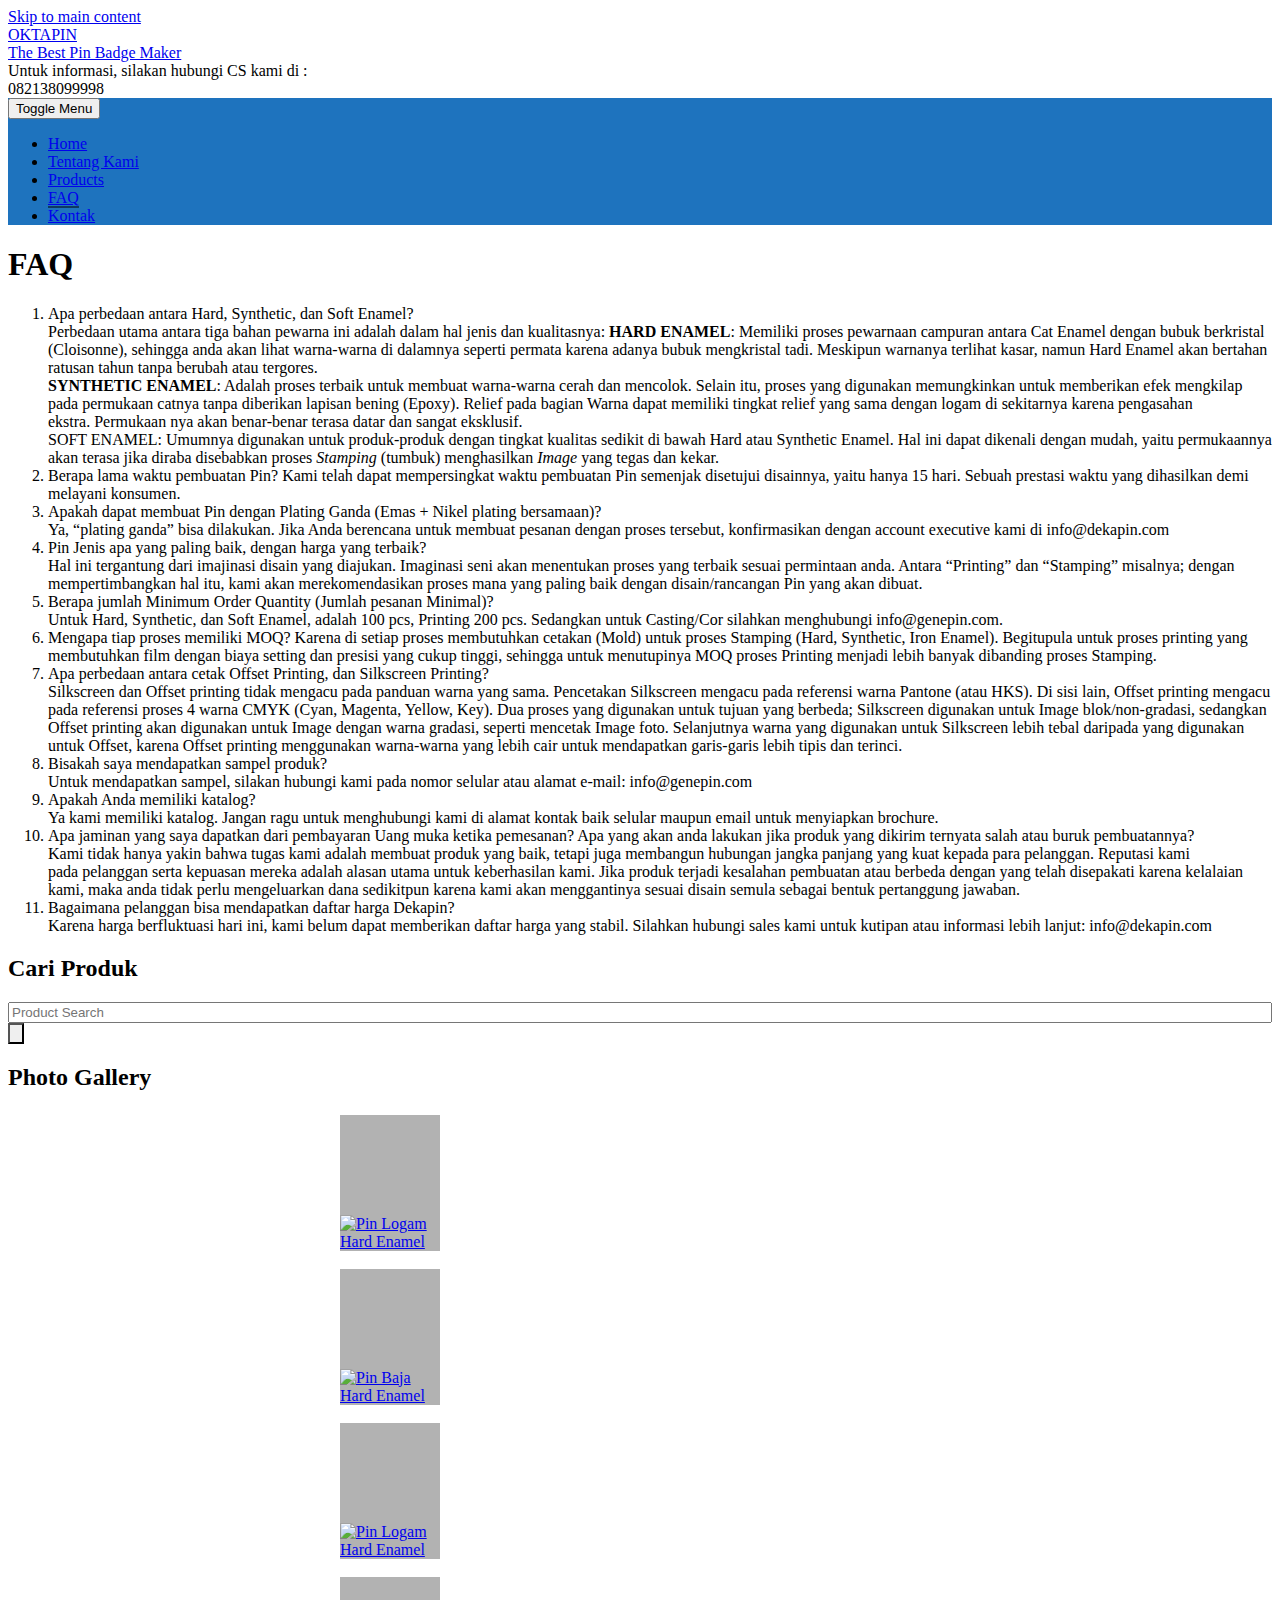
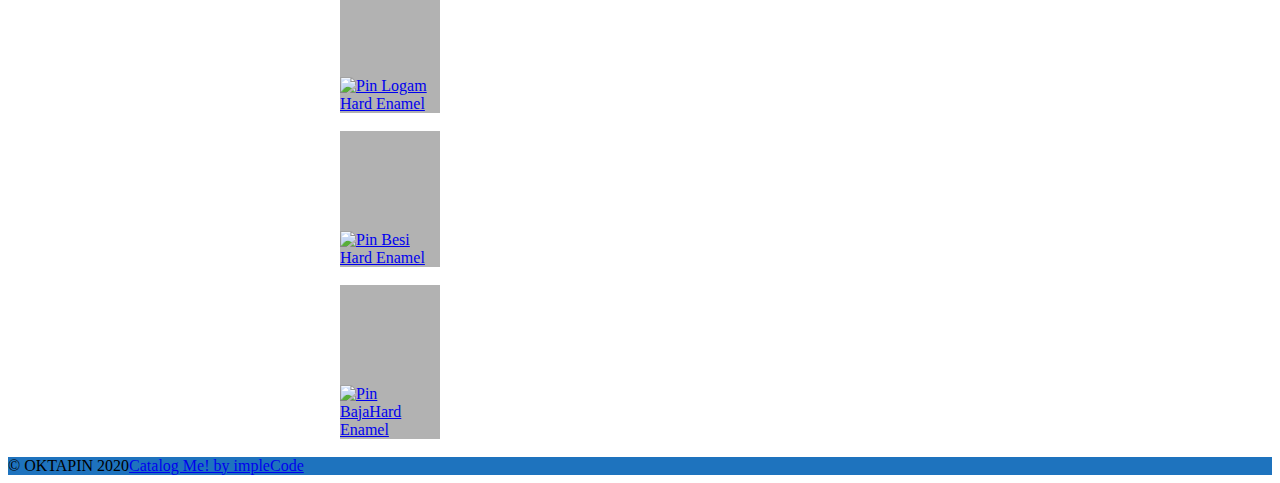
==== faq/index.html @ 4976470c "first commit" ====
<!DOCTYPE html>
<html lang="en-US">
		<head>
		<meta charset="UTF-8">
		<meta name="viewport" content="width=device-width, initial-scale=1">
		<link rel="profile" href="http://gmpg.org/xfn/11">
		<link rel="pingback" href="http:///xmlrpc.php">
		<title>FAQ &#8211; OKTAPIN</title>
<link rel='dns-prefetch' href='//use.fontawesome.com' />
<link rel='dns-prefetch' href='//fonts.googleapis.com' />
<link rel='dns-prefetch' href='//s.w.org' />
<link rel="alternate" type="application/rss+xml" title="OKTAPIN &raquo; Feed" href="http:///feed/" />
<link rel="alternate" type="application/rss+xml" title="OKTAPIN &raquo; Comments Feed" href="http:///comments/feed/" />
		<script type="text/javascript">
			window._wpemojiSettings = {"baseUrl":"https:\/\/s.w.org\/images\/core\/emoji\/12.0.0-1\/72x72\/","ext":".png","svgUrl":"https:\/\/s.w.org\/images\/core\/emoji\/12.0.0-1\/svg\/","svgExt":".svg","source":{"concatemoji":"http:\/\/\/wp-includes\/js\/wp-emoji-release.min.js?ver=5.4.2"}};
			/*! This file is auto-generated */
			!function(e,a,t){var r,n,o,i,p=a.createElement("canvas"),s=p.getContext&&p.getContext("2d");function c(e,t){var a=String.fromCharCode;s.clearRect(0,0,p.width,p.height),s.fillText(a.apply(this,e),0,0);var r=p.toDataURL();return s.clearRect(0,0,p.width,p.height),s.fillText(a.apply(this,t),0,0),r===p.toDataURL()}function l(e){if(!s||!s.fillText)return!1;switch(s.textBaseline="top",s.font="600 32px Arial",e){case"flag":return!c([127987,65039,8205,9895,65039],[127987,65039,8203,9895,65039])&&(!c([55356,56826,55356,56819],[55356,56826,8203,55356,56819])&&!c([55356,57332,56128,56423,56128,56418,56128,56421,56128,56430,56128,56423,56128,56447],[55356,57332,8203,56128,56423,8203,56128,56418,8203,56128,56421,8203,56128,56430,8203,56128,56423,8203,56128,56447]));case"emoji":return!c([55357,56424,55356,57342,8205,55358,56605,8205,55357,56424,55356,57340],[55357,56424,55356,57342,8203,55358,56605,8203,55357,56424,55356,57340])}return!1}function d(e){var t=a.createElement("script");t.src=e,t.defer=t.type="text/javascript",a.getElementsByTagName("head")[0].appendChild(t)}for(i=Array("flag","emoji"),t.supports={everything:!0,everythingExceptFlag:!0},o=0;o<i.length;o++)t.supports[i[o]]=l(i[o]),t.supports.everything=t.supports.everything&&t.supports[i[o]],"flag"!==i[o]&&(t.supports.everythingExceptFlag=t.supports.everythingExceptFlag&&t.supports[i[o]]);t.supports.everythingExceptFlag=t.supports.everythingExceptFlag&&!t.supports.flag,t.DOMReady=!1,t.readyCallback=function(){t.DOMReady=!0},t.supports.everything||(n=function(){t.readyCallback()},a.addEventListener?(a.addEventListener("DOMContentLoaded",n,!1),e.addEventListener("load",n,!1)):(e.attachEvent("onload",n),a.attachEvent("onreadystatechange",function(){"complete"===a.readyState&&t.readyCallback()})),(r=t.source||{}).concatemoji?d(r.concatemoji):r.wpemoji&&r.twemoji&&(d(r.twemoji),d(r.wpemoji)))}(window,document,window._wpemojiSettings);
		</script>
		<style type="text/css">
img.wp-smiley,
img.emoji {
	display: inline !important;
	border: none !important;
	box-shadow: none !important;
	height: 1em !important;
	width: 1em !important;
	margin: 0 .07em !important;
	vertical-align: -0.1em !important;
	background: none !important;
	padding: 0 !important;
}
</style>
	<link rel='stylesheet' id='wp-block-library-css'  href='http:///wp-includes/css/dist/block-library/style.min.css?ver=5.4.2' type='text/css' media='all' />
<link rel='stylesheet' id='buttonizer_frontend_style-css'  href='http:///wp-content/plugins/buttonizer-multifunctional-button/assets/frontend.css?v=c925cc62a352b3709310c4a98a586651&#038;ver=5.4.2' type='text/css' media='all' />
<link rel='stylesheet' id='buttonizer-icon-library-css'  href='https://use.fontawesome.com/releases/v5.8.2/css/all.css?ver=5.4.2' type='text/css' media='all' />
<link rel='stylesheet' id='bwg_fonts-css'  href='http:///wp-content/plugins/photo-gallery/css/bwg-fonts/fonts.css?ver=0.0.1' type='text/css' media='all' />
<link rel='stylesheet' id='sumoselect-css'  href='http:///wp-content/plugins/photo-gallery/css/sumoselect.min.css?ver=3.0.3' type='text/css' media='all' />
<link rel='stylesheet' id='mCustomScrollbar-css'  href='http:///wp-content/plugins/photo-gallery/css/jquery.mCustomScrollbar.min.css?ver=1.5.59' type='text/css' media='all' />
<link rel='stylesheet' id='bwg_googlefonts-css'  href='https://fonts.googleapis.com/css?family=Ubuntu&#038;subset=greek,latin,greek-ext,vietnamese,cyrillic-ext,latin-ext,cyrillic' type='text/css' media='all' />
<link rel='stylesheet' id='bwg_frontend-css'  href='http:///wp-content/plugins/photo-gallery/css/styles.min.css?ver=1.5.59' type='text/css' media='all' />
<link rel='stylesheet' id='wonderplugin-slider-css-css'  href='http:///wp-content/plugins/wonderplugin-slider-lite/engine/wonderpluginsliderengine.css?ver=5.4.2' type='text/css' media='all' />
<link rel='stylesheet' id='implecode-style-css'  href='http:///wp-content/themes/catalog-me/style.css?ver=5.4.2' type='text/css' media='all' />
<link rel='stylesheet' id='dashicons-css'  href='http:///wp-includes/css/dashicons.min.css?ver=5.4.2' type='text/css' media='all' />
<link rel='stylesheet' id='implecode-frontend-css'  href='http:///wp-content/themes/catalog-me/framework/frontend/css/implecode-frontend.css?1594391916&#038;ver=5.4.2' type='text/css' media='all' />
<link rel='stylesheet' id='ic_google_open_sans-css'  href='https://fonts.googleapis.com/css?family=Open+Sans%3A400%2C600%2C700&#038;subset=latin%2Clatin-ext&#038;ver=5.4.2' type='text/css' media='all' />
<script type='text/javascript' src='http:///wp-includes/js/jquery/jquery.js?ver=1.12.4-wp'></script>
<script type='text/javascript' src='http:///wp-includes/js/jquery/jquery-migrate.min.js?ver=1.4.1'></script>
<script type='text/javascript' src='http:///wp-content/plugins/photo-gallery/js/jquery.sumoselect.min.js?ver=3.0.3'></script>
<script type='text/javascript' src='http:///wp-content/themes/catalog-me/framework/ext/jquery.mobile.custom/jquery.mobile.custom.min.js?ver=5.4.2'></script>
<script type='text/javascript' src='http:///wp-content/plugins/photo-gallery/js/jquery.mCustomScrollbar.concat.min.js?ver=1.5.59'></script>
<script type='text/javascript' src='http:///wp-content/plugins/photo-gallery/js/jquery.fullscreen-0.4.1.min.js?ver=0.4.1'></script>
<script type='text/javascript'>
/* <![CDATA[ */
var bwg_objectsL10n = {"bwg_field_required":"field is required.","bwg_mail_validation":"This is not a valid email address.","bwg_search_result":"There are no images matching your search.","bwg_select_tag":"Select Tag","bwg_order_by":"Order By","bwg_search":"Search","bwg_show_ecommerce":"Show Ecommerce","bwg_hide_ecommerce":"Hide Ecommerce","bwg_show_comments":"Show Comments","bwg_hide_comments":"Hide Comments","bwg_restore":"Restore","bwg_maximize":"Maximize","bwg_fullscreen":"Fullscreen","bwg_exit_fullscreen":"Exit Fullscreen","bwg_search_tag":"SEARCH...","bwg_tag_no_match":"No tags found","bwg_all_tags_selected":"All tags selected","bwg_tags_selected":"tags selected","play":"Play","pause":"Pause","is_pro":"","bwg_play":"Play","bwg_pause":"Pause","bwg_hide_info":"Hide info","bwg_show_info":"Show info","bwg_hide_rating":"Hide rating","bwg_show_rating":"Show rating","ok":"Ok","cancel":"Cancel","select_all":"Select all","lazy_load":"0","lazy_loader":"http:\/\/\/wp-content\/plugins\/photo-gallery\/images\/ajax_loader.png","front_ajax":"0"};
/* ]]> */
</script>
<script type='text/javascript' src='http:///wp-content/plugins/photo-gallery/js/scripts.min.js?ver=1.5.59'></script>
<script type='text/javascript' src='http:///wp-content/plugins/wonderplugin-slider-lite/engine/wonderpluginsliderskins.js?ver=11.3'></script>
<script type='text/javascript' src='http:///wp-content/plugins/wonderplugin-slider-lite/engine/wonderpluginslider.js?ver=11.3'></script>
<script type='text/javascript' src='http:///wp-includes/js/jquery/ui/effect.min.js?ver=1.11.4'></script>
<script type='text/javascript' src='http:///wp-includes/js/jquery/ui/effect-slide.min.js?ver=1.11.4'></script>
<script type='text/javascript' src='http:///wp-content/themes/catalog-me/framework/frontend/js/implecode-scripts.js?1594391916&#038;ver=5.4.2'></script>
<!--[if IE]>
<script type='text/javascript' src='http:///wp-content/themes/catalog-me/framework/frontend/js/html5shiv.min.js?ver=5.4.2'></script>
<![endif]-->
<link rel='https://api.w.org/' href='http:///wp-json/' />
<link rel="EditURI" type="application/rsd+xml" title="RSD" href="http:///xmlrpc.php?rsd" />
<link rel="wlwmanifest" type="application/wlwmanifest+xml" href="http:///wp-includes/wlwmanifest.xml" /> 
<meta name="generator" content="WordPress 5.4.2" />
<link rel="canonical" href="http:///faq/" />
<link rel='shortlink' href='http:///?p=19' />
<link rel="alternate" type="application/json+oembed" href="http:///wp-json/oembed/1.0/embed?url=http%3A%2F%2F%2Ffaq%2F" />
<link rel="alternate" type="text/xml+oembed" href="http:///wp-json/oembed/1.0/embed?url=http%3A%2F%2F%2Ffaq%2F&#038;format=xml" />
<style type="text/css" id="custom-background-css">
body.custom-background { background-color: #ffffff; }
</style>
	<link rel="icon" href="http:///wp-content/uploads/2020/07/cropped-unnamed-32x32.png" sizes="32x32" />
<link rel="icon" href="http:///wp-content/uploads/2020/07/cropped-unnamed-192x192.png" sizes="192x192" />
<link rel="apple-touch-icon" href="http:///wp-content/uploads/2020/07/cropped-unnamed-180x180.png" />
<meta name="msapplication-TileImage" content="http:///wp-content/uploads/2020/07/cropped-unnamed-270x270.png" />
		<style type="text/css" id="wp-custom-css">
			.attachment-large {
	display:none;
}

.product-search-box {
	width: 100%;
}

.ic-search-container {
	width: 100%;
}

#searchsubmit {
	background-size: 20px!important;
}

#site-navigation .menu a:hover, #site-navigation .menu .current_page_item a:hover, #site-navigation .menu .current-menu-item a:hover, #site-navigation .menu .current-menu-parent a:hover, #site-navigation .menu a:focus, #site-navigation .menu .current_page_item a:focus, #site-navigation .menu .current-menu-item a:focus, #site-navigation .menu .current-menu-parent a:focus {
	color: yellow!important;
}		</style>
			</head>

	<body class="page-template-default page page-id-19 custom-background">
		<div id="page" class="hfeed site">
			<a class="screen-reader-text" href="#main" tabindex="1">Skip to main content</a>		<div id="top_header">
			<div class="additional_header_container" itemscope="" itemtype="http://schema.org/Organization">
				<!--noptimize--><script type="text/javascript"> function gen_mail_to_link( lhs, rhs, link ) {
		                link = typeof link !== 'undefined' ? link : 1;
		                if ( link == 1 ) {
		                    document.write( '<a href="mailto:' + lhs + "@" + rhs + '">' );
		                }
		                document.write( lhs + "@" + rhs );
		                if ( link == 1 ) {
		                    document.write( '<\/a>' )
		                }
		            }</script><!--/noptimize-->
						<div class="site-branding">
			<a href="http://"><div class="website_name" itemprop="name">OKTAPIN</div><div class="website_slogan">The Best Pin Badge Maker</div>			</a>
		</div> 				<div class="contact">						<div class="encourage_message">Untuk informasi, silakan hubungi CS kami di :</div>						<div class="phone_number">082138099998</div>				</div>
							</div>
		</div>
			<style type="text/css">
		#masthead, ul.sub-menu, ul.children { background:#1e73be; }
					#site-navigation .menu > li.current_page_item > a, #site-navigation .menu > li.current-menu-item > a, #site-navigation .menu > li.current-menu-parent > a {background: transparent;   border-bottom: 2px solid rgba(0, 0, 0, 0.5);}		.site-footer {background:#1e73be;}
				div.quick-element {
			max-width: 33.33%;
		}
	</style>
				<header id="masthead" class="site-header" role="banner">
				<button class="responsive-menu-toggle"><span class="screen-reader-text">Toggle
 Menu</span></button>
				<div class="head-container">
										<nav id="site-navigation" class="main-navigation" role="navigation">
						<div class="menu-menu-utama-container"><ul id="menu-menu-utama" class="menu"><li id="menu-item-30" class="menu-item menu-item-type-post_type menu-item-object-page menu-item-home menu-item-30"><a href="http:///">Home</a></li>
<li id="menu-item-10" class="menu-item menu-item-type-post_type menu-item-object-page menu-item-10"><a href="http:///tentang-kami/">Tentang Kami</a></li>
<li id="menu-item-34" class="menu-item menu-item-type-post_type menu-item-object-page menu-item-34"><a href="http:///products-2/">Products</a></li>
<li id="menu-item-20" class="menu-item menu-item-type-post_type menu-item-object-page current-menu-item page_item page-item-19 current_page_item menu-item-20"><a href="http:///faq/" aria-current="page">FAQ</a></li>
<li id="menu-item-17" class="menu-item menu-item-type-post_type menu-item-object-page menu-item-17"><a href="http:///kontak/">Kontak</a></li>
</ul></div>					</nav><!-- #site-navigation -->
									</div>
			</header><!-- #masthead -->
						<div id="content" class="site-content">

<div id="primary" class="content-area">
	<div id="container_sidebar_wrap">
		<main id="main" class="site-main" role="main">
			
				
<article id="post-19" class="post-19 page type-page status-publish hentry">
	<header class="entry-header">
		<h1 class="entry-title">FAQ</h1>
	</header><!-- .entry-header -->

	<div class="entry-content">
		
<ol><li>Apa perbedaan antara Hard, Synthetic, dan Soft Enamel?<br>Perbedaan utama antara tiga bahan pewarna ini adalah dalam hal jenis dan kualitasnya:                                                                                <strong>HARD ENAMEL</strong>: Memiliki proses pewarnaan campuran antara Cat Enamel dengan bubuk berkristal (Cloisonne), sehingga anda akan lihat warna-warna di dalamnya seperti permata karena adanya bubuk mengkristal tadi. Meskipun warnanya terlihat kasar, namun Hard Enamel akan bertahan ratusan tahun tanpa berubah atau tergores.<br><strong>SYNTHETIC ENAMEL</strong>: Adalah proses terbaik untuk membuat warna-warna cerah dan mencolok. Selain itu, proses yang digunakan memungkinkan untuk memberikan efek mengkilap pada permukaan catnya tanpa diberikan lapisan bening (Epoxy). Relief pada bagian Warna dapat memiliki tingkat relief yang sama dengan logam di sekitarnya karena pengasahan ekstra. Permukaan nya akan benar-benar terasa datar dan sangat eksklusif.<br>SOFT ENAMEL: Umumnya digunakan untuk produk-produk dengan tingkat kualitas sedikit di bawah Hard atau Synthetic Enamel. Hal ini dapat dikenali dengan mudah, yaitu permukaannya akan terasa jika diraba disebabkan proses <em>Stamping</em> (tumbuk) menghasilkan <em>Image</em> yang tegas dan kekar.</li><li>Berapa lama waktu pembuatan Pin? Kami telah dapat mempersingkat waktu pembuatan Pin semenjak disetujui disainnya, yaitu hanya 15 hari. Sebuah prestasi waktu yang dihasilkan demi melayani konsumen.</li><li>Apakah dapat membuat Pin dengan Plating Ganda (Emas + Nikel plating bersamaan)?<br>Ya, “plating ganda” bisa dilakukan. Jika Anda berencana untuk membuat pesanan dengan proses tersebut, konfirmasikan dengan account executive kami di info@dekapin.com</li><li>Pin Jenis apa yang paling baik, dengan harga yang terbaik?<br>Hal ini tergantung dari imajinasi disain yang diajukan. Imaginasi seni akan menentukan proses yang terbaik sesuai permintaan anda. Antara “Printing” dan “Stamping” misalnya; dengan mempertimbangkan hal itu, kami akan merekomendasikan proses mana yang paling baik dengan disain/rancangan Pin yang akan dibuat.</li><li>Berapa jumlah Minimum Order Quantity (Jumlah pesanan Minimal)?<br>Untuk Hard, Synthetic, dan Soft Enamel, adalah 100 pcs, Printing 200 pcs. Sedangkan untuk Casting/Cor silahkan menghubungi info@genepin.com.</li><li>Mengapa tiap proses memiliki MOQ? Karena di setiap proses membutuhkan cetakan (Mold) untuk proses Stamping (Hard, Synthetic, Iron Enamel). Begitupula untuk proses printing yang membutuhkan film dengan biaya setting dan presisi yang cukup tinggi, sehingga untuk menutupinya MOQ proses Printing menjadi lebih banyak dibanding proses Stamping.</li><li>Apa perbedaan antara cetak Offset Printing, dan Silkscreen Printing?<br>Silkscreen dan Offset printing tidak mengacu pada panduan warna yang sama. Pencetakan Silkscreen mengacu pada referensi warna Pantone (atau HKS). Di sisi lain, Offset printing mengacu pada referensi proses 4 warna CMYK (Cyan, Magenta, Yellow, Key). Dua proses yang digunakan untuk tujuan yang berbeda; Silkscreen digunakan untuk Image blok/non-gradasi, sedangkan Offset printing akan digunakan untuk Image dengan warna gradasi, seperti mencetak Image foto. Selanjutnya warna yang digunakan untuk Silkscreen lebih tebal daripada yang digunakan untuk Offset, karena Offset printing menggunakan warna-warna yang lebih cair untuk mendapatkan garis-garis lebih tipis dan terinci.</li><li>Bisakah saya mendapatkan sampel produk?<br>Untuk mendapatkan sampel, silakan hubungi kami pada nomor selular atau alamat e-mail: info@genepin.com</li><li>Apakah Anda memiliki katalog?<br>Ya kami memiliki katalog. Jangan ragu untuk menghubungi kami di alamat kontak baik selular maupun email untuk menyiapkan brochure.</li><li>Apa jaminan yang saya dapatkan dari pembayaran Uang muka ketika pemesanan? Apa yang akan anda lakukan jika produk yang dikirim ternyata salah atau buruk pembuatannya?<br>Kami tidak hanya yakin bahwa tugas kami adalah membuat produk yang baik, tetapi juga membangun hubungan jangka panjang yang kuat kepada para pelanggan. Reputasi kami pada pelanggan serta kepuasan mereka adalah alasan utama untuk keberhasilan kami. Jika produk terjadi kesalahan pembuatan atau berbeda dengan yang telah disepakati karena kelalaian kami, maka anda tidak perlu mengeluarkan dana sedikitpun karena kami akan menggantinya sesuai disain semula sebagai bentuk pertanggung jawaban.</li><li>Bagaimana pelanggan bisa mendapatkan daftar harga Dekapin?<br>Karena harga berfluktuasi hari ini, kami belum dapat memberikan daftar harga yang stabil. Silahkan hubungi sales kami untuk kutipan atau informasi lebih lanjut: info@dekapin.com</li></ol>
			</div><!-- .entry-content -->
	</article><!-- #post-## -->


						</main><!-- #main -->
		<div id="main_sidebar" role="complementary"><aside id="product_search-4" class="widget product_search search widget_search"><h2 class="widget-title">Cari Produk</h2>	<form role="search" class="green-box ic-design" method="get" id="product_search_form" action="http:///">
		<input type="hidden" name="post_type" value="al_product" />		<div class="ic-search-container">
			<input class="product-search-box" type="search" value="" name="s" placeholder="Product Search" />
			<input class="product-search-submit" type="submit" id="searchsubmit" value="" />
		</div>
	</form>
	</aside><aside id="bwp_gallery-2" class="widget bwp_gallery"><h2 class="widget-title">Photo Gallery</h2><style id="bwg-style-0">    #bwg_container1_0 #bwg_container2_0 .bwg-container-0.bwg-standard-thumbnails {
      width: 604px;
              justify-content: center;
        margin:0 auto !important;
              background-color: rgba(255, 255, 255, 0.00);
            padding-left: 4px;
      padding-top: 4px;
      max-width: 100%;
            }
        #bwg_container1_0 #bwg_container2_0 .bwg-container-0.bwg-standard-thumbnails .bwg-item {
      justify-content: flex-start;
      max-width: 100px;
          }
    #bwg_container1_0 #bwg_container2_0 .bwg-container-0.bwg-standard-thumbnails .bwg-item > a {
       margin-right: 4px;
       margin-bottom: 4px;
    }
    #bwg_container1_0 #bwg_container2_0 .bwg-container-0.bwg-standard-thumbnails .bwg-item0 {
      padding: 0px;
            background-color:rgba(0,0,0, 0.30);
      border: 0px none #CCCCCC;
      opacity: 1.00;
      border-radius: 0;
      box-shadow: ;
    }
    #bwg_container1_0 #bwg_container2_0 .bwg-container-0.bwg-standard-thumbnails .bwg-item1 img {
      max-height: none;
      max-width: none;
      padding: 0 !important;
    }
         @media only screen and (min-width: 480px) {
		#bwg_container1_0 #bwg_container2_0 .bwg-container-0.bwg-standard-thumbnails .bwg-item1 img {
			-webkit-transition: all .3s; transition: all .3s;		}
		#bwg_container1_0 #bwg_container2_0 .bwg-container-0.bwg-standard-thumbnails .bwg-item1 img:hover {
			-ms-transform: scale(1.08);
			-webkit-transform: scale(1.08);
			transform: scale(1.08);
		}
				.bwg-standard-thumbnails .bwg-zoom-effect .bwg-zoom-effect-overlay {
						background-color:rgba(0,0,0, 0.3);
		}
		.bwg-standard-thumbnails .bwg-zoom-effect:hover img {
			-ms-transform: scale(1.08);
			-webkit-transform: scale(1.08);
			transform: scale(1.08);
		}
		      }
	    #bwg_container1_0 #bwg_container2_0 .bwg-container-0.bwg-standard-thumbnails .bwg-item1 {
      padding-top: 100%;
    }
        #bwg_container1_0 #bwg_container2_0 .bwg-container-0.bwg-standard-thumbnails .bwg-title1 {
      position: absolute;
      top: 0;
      z-index: 100;
      width: 100%;
      height: 100%;
      display: flex;
      justify-content: center;
      align-content: center;
      flex-direction: column;
      opacity: 0;
    }
	      #bwg_container1_0 #bwg_container2_0 .bwg-container-0.bwg-standard-thumbnails .bwg-title2,
    #bwg_container1_0 #bwg_container2_0 .bwg-container-0.bwg-standard-thumbnails .bwg-ecommerce2 {
      color: #FFFFFF;
      font-family: Ubuntu;
      font-size: 16px;
      font-weight: bold;
      padding: 2px;
      text-shadow: ;
      max-height: 100%;
    }
    #bwg_container1_0 #bwg_container2_0 .bwg-container-0.bwg-standard-thumbnails .bwg-thumb-description span {
    color: #323A45;
    font-family: Ubuntu;
    font-size: 12px;
    max-height: 100%;
    word-wrap: break-word;
    }
    #bwg_container1_0 #bwg_container2_0 .bwg-container-0.bwg-standard-thumbnails .bwg-play-icon2 {
      font-size: 32px;
    }
    #bwg_container1_0 #bwg_container2_0 .bwg-container-0.bwg-standard-thumbnails .bwg-ecommerce2 {
      font-size: 19.2px;
      color: #323A45;
    }
    </style>    <div id="bwg_container1_0"
         class="bwg_container bwg_thumbnail bwg_thumbnails"
         data-right-click-protection="0"
         data-bwg="0"
         data-current-url="http:///faq/"
         data-lightbox-url="http:///wp-admin/admin-ajax.php?action=GalleryBox&current_view=0&gallery_id=2&tag=0&theme_id=1&shortcode_id=0&sort_by=casual&order_by=ASC&current_url=http%3A%2F%2F%2Ffaq%2F"
         data-gallery-id="2"
         data-popup-width="800"
         data-popup-height="500"
         data-buttons-position="bottom">
      <div id="bwg_container2_0">
             <div id="ajax_loading_0" class="bwg_loading_div_1">
      <div class="bwg_loading_div_2">
        <div class="bwg_loading_div_3">
          <div id="loading_div_0" class="bwg_spider_ajax_loading">
          </div>
        </div>
      </div>
    </div>
            <form id="gal_front_form_0"
              class="bwg-hidden"
              method="post"
              action="#"
              data-current="0"
              data-shortcode-id="0"
              data-gallery-type="thumbnails"
              data-gallery-id="2"
              data-tag="0"
              data-album-id="0"
              data-theme-id="1"
              data-ajax-url="http:///wp-admin/admin-ajax.php?action=bwg_frontend_data">
          <div id="bwg_container3_0" class="bwg-background bwg-background-0">
                <div data-max-count="6"
         data-thumbnail-width="100"
         data-bwg="0"
         data-gallery-id="2"
         data-lightbox-url="http:///wp-admin/admin-ajax.php?action=GalleryBox&current_view=0&gallery_id=2&tag=0&theme_id=1&shortcode_id=0&sort_by=casual&order_by=ASC&current_url=http%3A%2F%2F%2Ffaq%2F"
         id="bwg_thumbnails_0"
         class="bwg-container-0 bwg-thumbnails bwg-standard-thumbnails bwg-container bwg-border-box">
            <div class="bwg-item">
        <a class="bwg-a bwg_lightbox"  data-image-id="17" href="http:///wp-content/uploads/photo-gallery/Jual-Pin-Logam-Jual-Pin-Hard-Enamel-09-300x300.jpg?bwg=1594476385">
                <div class="bwg-item0">
          <div class="bwg-item1 bwg-zoom-effect">
            <div class="bwg-item2">
              <img class="skip-lazy bwg_standart_thumb_img_0"
                   data-id="17"
                   data-width="300"
                   data-height="300"
                   data-original="http:///wp-content/uploads/photo-gallery/thumb/Jual-Pin-Logam-Jual-Pin-Hard-Enamel-09-300x300.jpg?bwg=1594476385"
                   src="http:///wp-content/uploads/photo-gallery/thumb/Jual-Pin-Logam-Jual-Pin-Hard-Enamel-09-300x300.jpg?bwg=1594476385"
                   alt="Pin Logam Hard Enamel" />
            </div>
            <div class="bwg-zoom-effect-overlay">
              <div class="bwg-title1"><div class="bwg-title2">Pin Logam Hard Enamel</div></div>                                        </div>
          </div>
        </div>
                                </a>
      </div>
            <div class="bwg-item">
        <a class="bwg-a bwg_lightbox"  data-image-id="18" href="http:///wp-content/uploads/photo-gallery/Jual-Pin-Baja-Jual-Pin-Hard-Enamel-07-300x300.jpg?bwg=1594476385">
                <div class="bwg-item0">
          <div class="bwg-item1 bwg-zoom-effect">
            <div class="bwg-item2">
              <img class="skip-lazy bwg_standart_thumb_img_0"
                   data-id="18"
                   data-width="300"
                   data-height="300"
                   data-original="http:///wp-content/uploads/photo-gallery/thumb/Jual-Pin-Baja-Jual-Pin-Hard-Enamel-07-300x300.jpg?bwg=1594476385"
                   src="http:///wp-content/uploads/photo-gallery/thumb/Jual-Pin-Baja-Jual-Pin-Hard-Enamel-07-300x300.jpg?bwg=1594476385"
                   alt="Pin Baja Hard Enamel" />
            </div>
            <div class="bwg-zoom-effect-overlay">
              <div class="bwg-title1"><div class="bwg-title2">Pin Baja Hard Enamel</div></div>                                        </div>
          </div>
        </div>
                                </a>
      </div>
            <div class="bwg-item">
        <a class="bwg-a bwg_lightbox"  data-image-id="16" href="http:///wp-content/uploads/photo-gallery/Jual-Pin-Logam-Jual-Pin-Hard-Enamel-12-300x300.jpg?bwg=1594476385">
                <div class="bwg-item0">
          <div class="bwg-item1 bwg-zoom-effect">
            <div class="bwg-item2">
              <img class="skip-lazy bwg_standart_thumb_img_0"
                   data-id="16"
                   data-width="300"
                   data-height="300"
                   data-original="http:///wp-content/uploads/photo-gallery/thumb/Jual-Pin-Logam-Jual-Pin-Hard-Enamel-12-300x300.jpg?bwg=1594476385"
                   src="http:///wp-content/uploads/photo-gallery/thumb/Jual-Pin-Logam-Jual-Pin-Hard-Enamel-12-300x300.jpg?bwg=1594476385"
                   alt="Pin Logam Hard Enamel" />
            </div>
            <div class="bwg-zoom-effect-overlay">
              <div class="bwg-title1"><div class="bwg-title2">Pin Logam Hard Enamel</div></div>                                        </div>
          </div>
        </div>
                                </a>
      </div>
            <div class="bwg-item">
        <a class="bwg-a bwg_lightbox"  data-image-id="13" href="http:///wp-content/uploads/photo-gallery/Jual-Pin-Logam-Jual-Pin-Hard-Enamel-10-300x300.jpg?bwg=1594476385">
                <div class="bwg-item0">
          <div class="bwg-item1 bwg-zoom-effect">
            <div class="bwg-item2">
              <img class="skip-lazy bwg_standart_thumb_img_0"
                   data-id="13"
                   data-width="300"
                   data-height="300"
                   data-original="http:///wp-content/uploads/photo-gallery/thumb/Jual-Pin-Logam-Jual-Pin-Hard-Enamel-10-300x300.jpg?bwg=1594476385"
                   src="http:///wp-content/uploads/photo-gallery/thumb/Jual-Pin-Logam-Jual-Pin-Hard-Enamel-10-300x300.jpg?bwg=1594476385"
                   alt="Pin Logam Hard Enamel" />
            </div>
            <div class="bwg-zoom-effect-overlay">
              <div class="bwg-title1"><div class="bwg-title2">Pin Logam Hard Enamel</div></div>                                        </div>
          </div>
        </div>
                                </a>
      </div>
            <div class="bwg-item">
        <a class="bwg-a bwg_lightbox"  data-image-id="8" href="http:///wp-content/uploads/photo-gallery/Jual-Pin-Besi-Jual-Pin-Hard-Enamel-13.jpg?bwg=1594476385">
                <div class="bwg-item0">
          <div class="bwg-item1 bwg-zoom-effect">
            <div class="bwg-item2">
              <img class="skip-lazy bwg_standart_thumb_img_0"
                   data-id="8"
                   data-width="500"
                   data-height="500"
                   data-original="http:///wp-content/uploads/photo-gallery/thumb/Jual-Pin-Besi-Jual-Pin-Hard-Enamel-13.jpg?bwg=1594476385"
                   src="http:///wp-content/uploads/photo-gallery/thumb/Jual-Pin-Besi-Jual-Pin-Hard-Enamel-13.jpg?bwg=1594476385"
                   alt="Pin Besi Hard Enamel" />
            </div>
            <div class="bwg-zoom-effect-overlay">
              <div class="bwg-title1"><div class="bwg-title2">Pin Besi Hard Enamel</div></div>                                        </div>
          </div>
        </div>
                                </a>
      </div>
            <div class="bwg-item">
        <a class="bwg-a bwg_lightbox"  data-image-id="9" href="http:///wp-content/uploads/photo-gallery/Jual-Pin-Baja-Jual-Pin-Hard-Enamel-02-300x300.jpg?bwg=1594476385">
                <div class="bwg-item0">
          <div class="bwg-item1 bwg-zoom-effect">
            <div class="bwg-item2">
              <img class="skip-lazy bwg_standart_thumb_img_0"
                   data-id="9"
                   data-width="300"
                   data-height="300"
                   data-original="http:///wp-content/uploads/photo-gallery/thumb/Jual-Pin-Baja-Jual-Pin-Hard-Enamel-02-300x300.jpg?bwg=1594476385"
                   src="http:///wp-content/uploads/photo-gallery/thumb/Jual-Pin-Baja-Jual-Pin-Hard-Enamel-02-300x300.jpg?bwg=1594476385"
                   alt="Pin BajaHard Enamel" />
            </div>
            <div class="bwg-zoom-effect-overlay">
              <div class="bwg-title1"><div class="bwg-title2">Pin BajaHard Enamel</div></div>                                        </div>
          </div>
        </div>
                                </a>
      </div>
          </div>
              </div>
        </form>
          <style>          #bwg_container1_0 #bwg_container2_0 #spider_popup_overlay_0 {
          background-color: #EEEEEE;
          opacity: 0.60;
          }
          </style>        <div id="bwg_spider_popup_loading_0" class="bwg_spider_popup_loading"></div>
        <div id="spider_popup_overlay_0" class="spider_popup_overlay" onclick="spider_destroypopup(1000)"></div>
        <input type="hidden" id="bwg_random_seed_0" value="1781291431">
                </div>
    </div>
    <script>
      jQuery(document).ready(function () {
        bwg_main_ready();
      });
    </script>
    </aside>		</div>	</div>
</div><!-- #primary -->


</div><!-- #content -->

<footer id="colophon" class="site-footer" role="contentinfo">
	<div class="footer-content">
		<div class="footer-sidebar-left footer-area">		</div>
		<div class="footer-sidebar-middle footer-area">		</div>
		<div class="footer-sidebar-right footer-area">		</div>
	</div>
	<div class="site-info">
		<div class="credit"><span class="site-owner">© OKTAPIN 2020</span><a class="website-author" href="http://implecode.com/">Catalog Me! by impleCode</a></div>	</div><!-- .site-info -->
</footer><!-- #colophon -->
</div><!-- #page -->
<div id="ic_overlay" style="display:none"></div><link rel='stylesheet' id='al_product_styles-css'  href='http:///wp-content/plugins/ecommerce-product-catalog/css/al_product.min.css?1594393082&#038;ver=5.4.2' type='text/css' media='all' />
<script type='text/javascript'>
/* <![CDATA[ */
var buttonizer_ajax = {"ajaxurl":"http:\/\/\/wp-admin\/admin-ajax.php","version":"2.1.8","buttonizer_path":"http:\/\/\/wp-content\/plugins\/buttonizer-multifunctional-button","buttonizer_assets":"http:\/\/\/wp-content\/plugins\/buttonizer-multifunctional-button\/assets\/","base_url":"http:\/\/","current":[],"in_preview":"","is_admin":"","cache":"e15757ba907a13ed76914df8ea26bcec","enable_ga_clicks":"1"};
/* ]]> */
</script>
<script type='text/javascript' src='http:///wp-content/plugins/buttonizer-multifunctional-button/assets/frontend.min.js?v=c925cc62a352b3709310c4a98a586651&#038;ver=5.4.2'></script>
<script type='text/javascript' src='http:///wp-includes/js/wp-embed.min.js?ver=5.4.2'></script>
<script type='text/javascript'>
/* <![CDATA[ */
var product_object = {"ajaxurl":"http:\/\/\/wp-admin\/admin-ajax.php","post_id":"19","lightbox_settings":{"transition":"elastic","initialWidth":200,"maxWidth":"90%","maxHeight":"90%","rel":"gal"},"filter_button_label":"Filter","design_schemes":"green-box ic-design"};
/* ]]> */
</script>
<script type='text/javascript' src='http:///wp-content/plugins/ecommerce-product-catalog/js/product.min.js?1594393082&#038;ver=5.4.2'></script>
<script type='text/javascript'>
/* <![CDATA[ */
var ic_ajax = {"query_vars":"{\"page\":\"\",\"pagename\":\"faq\"}","request_url":"http:\/\/\/faq\/","filters_reset_url":"","is_search":"","nonce":"e242204ae8"};
/* ]]> */
</script>
<script type='text/javascript' src='http:///wp-content/plugins/ecommerce-product-catalog/js/product-ajax.min.js?1594393082&#038;ver=5.4.2'></script>
</body>
</html>
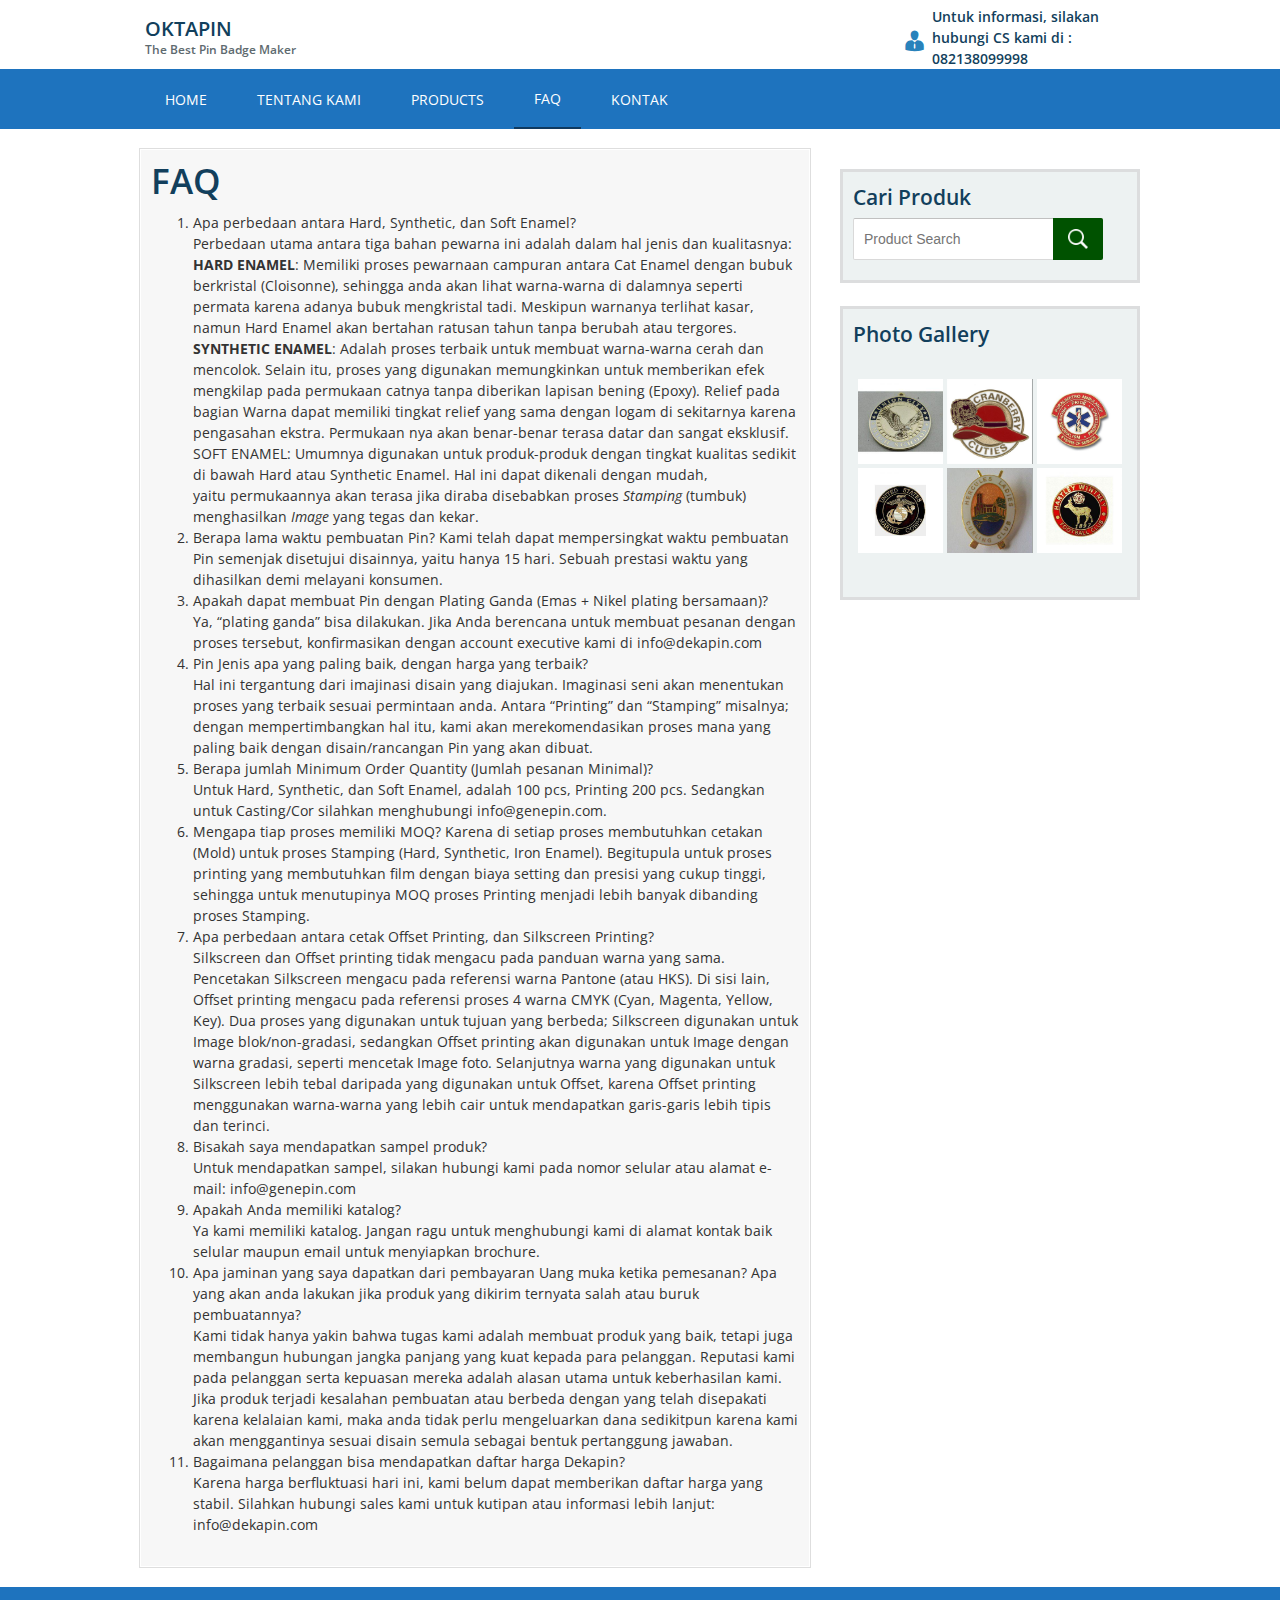
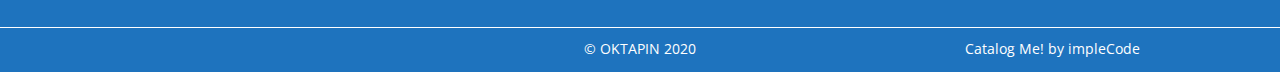
==== commit 251eebf3: "new"" ====
--- a/faq/index.html
+++ b/faq/index.html
@@ -4,15 +4,15 @@
 		<meta charset="UTF-8">
 		<meta name="viewport" content="width=device-width, initial-scale=1">
 		<link rel="profile" href="http://gmpg.org/xfn/11">
-		<link rel="pingback" href="http:///xmlrpc.php">
+		<link rel="pingback" href="https://variousnabil.github.io/Oktapin/xmlrpc.php">
 		<title>FAQ &#8211; OKTAPIN</title>
 <link rel='dns-prefetch' href='//use.fontawesome.com' />
 <link rel='dns-prefetch' href='//fonts.googleapis.com' />
 <link rel='dns-prefetch' href='//s.w.org' />
-<link rel="alternate" type="application/rss+xml" title="OKTAPIN &raquo; Feed" href="http:///feed/" />
-<link rel="alternate" type="application/rss+xml" title="OKTAPIN &raquo; Comments Feed" href="http:///comments/feed/" />
+<link rel="alternate" type="application/rss+xml" title="OKTAPIN &raquo; Feed" href="https://variousnabil.github.io/Oktapin/feed/" />
+<link rel="alternate" type="application/rss+xml" title="OKTAPIN &raquo; Comments Feed" href="https://variousnabil.github.io/Oktapin/comments/feed/" />
 		<script type="text/javascript">
-			window._wpemojiSettings = {"baseUrl":"https:\/\/s.w.org\/images\/core\/emoji\/12.0.0-1\/72x72\/","ext":".png","svgUrl":"https:\/\/s.w.org\/images\/core\/emoji\/12.0.0-1\/svg\/","svgExt":".svg","source":{"concatemoji":"http:\/\/\/wp-includes\/js\/wp-emoji-release.min.js?ver=5.4.2"}};
+			window._wpemojiSettings = {"baseUrl":"https:\/\/s.w.org\/images\/core\/emoji\/12.0.0-1\/72x72\/","ext":".png","svgUrl":"https:\/\/s.w.org\/images\/core\/emoji\/12.0.0-1\/svg\/","svgExt":".svg","source":{"concatemoji":"https:\/\/variousnabil.github.io\/Oktapin\/wp-includes\/js\/wp-emoji-release.min.js?ver=5.4.2"}};
 			/*! This file is auto-generated */
 			!function(e,a,t){var r,n,o,i,p=a.createElement("canvas"),s=p.getContext&&p.getContext("2d");function c(e,t){var a=String.fromCharCode;s.clearRect(0,0,p.width,p.height),s.fillText(a.apply(this,e),0,0);var r=p.toDataURL();return s.clearRect(0,0,p.width,p.height),s.fillText(a.apply(this,t),0,0),r===p.toDataURL()}function l(e){if(!s||!s.fillText)return!1;switch(s.textBaseline="top",s.font="600 32px Arial",e){case"flag":return!c([127987,65039,8205,9895,65039],[127987,65039,8203,9895,65039])&&(!c([55356,56826,55356,56819],[55356,56826,8203,55356,56819])&&!c([55356,57332,56128,56423,56128,56418,56128,56421,56128,56430,56128,56423,56128,56447],[55356,57332,8203,56128,56423,8203,56128,56418,8203,56128,56421,8203,56128,56430,8203,56128,56423,8203,56128,56447]));case"emoji":return!c([55357,56424,55356,57342,8205,55358,56605,8205,55357,56424,55356,57340],[55357,56424,55356,57342,8203,55358,56605,8203,55357,56424,55356,57340])}return!1}function d(e){var t=a.createElement("script");t.src=e,t.defer=t.type="text/javascript",a.getElementsByTagName("head")[0].appendChild(t)}for(i=Array("flag","emoji"),t.supports={everything:!0,everythingExceptFlag:!0},o=0;o<i.length;o++)t.supports[i[o]]=l(i[o]),t.supports.everything=t.supports.everything&&t.supports[i[o]],"flag"!==i[o]&&(t.supports.everythingExceptFlag=t.supports.everythingExceptFlag&&t.supports[i[o]]);t.supports.everythingExceptFlag=t.supports.everythingExceptFlag&&!t.supports.flag,t.DOMReady=!1,t.readyCallback=function(){t.DOMReady=!0},t.supports.everything||(n=function(){t.readyCallback()},a.addEventListener?(a.addEventListener("DOMContentLoaded",n,!1),e.addEventListener("load",n,!1)):(e.attachEvent("onload",n),a.attachEvent("onreadystatechange",function(){"complete"===a.readyState&&t.readyCallback()})),(r=t.source||{}).concatemoji?d(r.concatemoji):r.wpemoji&&r.twemoji&&(d(r.twemoji),d(r.wpemoji)))}(window,document,window._wpemojiSettings);
 		</script>
@@ -30,54 +30,54 @@
 	padding: 0 !important;
 }
 </style>
-	<link rel='stylesheet' id='wp-block-library-css'  href='http:///wp-includes/css/dist/block-library/style.min.css?ver=5.4.2' type='text/css' media='all' />
-<link rel='stylesheet' id='buttonizer_frontend_style-css'  href='http:///wp-content/plugins/buttonizer-multifunctional-button/assets/frontend.css?v=c925cc62a352b3709310c4a98a586651&#038;ver=5.4.2' type='text/css' media='all' />
+	<link rel='stylesheet' id='wp-block-library-css'  href='https://variousnabil.github.io/Oktapin/wp-includes/css/dist/block-library/style.min.css?ver=5.4.2' type='text/css' media='all' />
+<link rel='stylesheet' id='buttonizer_frontend_style-css'  href='https://variousnabil.github.io/Oktapin/wp-content/plugins/buttonizer-multifunctional-button/assets/frontend.css?v=c925cc62a352b3709310c4a98a586651&#038;ver=5.4.2' type='text/css' media='all' />
 <link rel='stylesheet' id='buttonizer-icon-library-css'  href='https://use.fontawesome.com/releases/v5.8.2/css/all.css?ver=5.4.2' type='text/css' media='all' />
-<link rel='stylesheet' id='bwg_fonts-css'  href='http:///wp-content/plugins/photo-gallery/css/bwg-fonts/fonts.css?ver=0.0.1' type='text/css' media='all' />
-<link rel='stylesheet' id='sumoselect-css'  href='http:///wp-content/plugins/photo-gallery/css/sumoselect.min.css?ver=3.0.3' type='text/css' media='all' />
-<link rel='stylesheet' id='mCustomScrollbar-css'  href='http:///wp-content/plugins/photo-gallery/css/jquery.mCustomScrollbar.min.css?ver=1.5.59' type='text/css' media='all' />
+<link rel='stylesheet' id='bwg_fonts-css'  href='https://variousnabil.github.io/Oktapin/wp-content/plugins/photo-gallery/css/bwg-fonts/fonts.css?ver=0.0.1' type='text/css' media='all' />
+<link rel='stylesheet' id='sumoselect-css'  href='https://variousnabil.github.io/Oktapin/wp-content/plugins/photo-gallery/css/sumoselect.min.css?ver=3.0.3' type='text/css' media='all' />
+<link rel='stylesheet' id='mCustomScrollbar-css'  href='https://variousnabil.github.io/Oktapin/wp-content/plugins/photo-gallery/css/jquery.mCustomScrollbar.min.css?ver=1.5.59' type='text/css' media='all' />
 <link rel='stylesheet' id='bwg_googlefonts-css'  href='https://fonts.googleapis.com/css?family=Ubuntu&#038;subset=greek,latin,greek-ext,vietnamese,cyrillic-ext,latin-ext,cyrillic' type='text/css' media='all' />
-<link rel='stylesheet' id='bwg_frontend-css'  href='http:///wp-content/plugins/photo-gallery/css/styles.min.css?ver=1.5.59' type='text/css' media='all' />
-<link rel='stylesheet' id='wonderplugin-slider-css-css'  href='http:///wp-content/plugins/wonderplugin-slider-lite/engine/wonderpluginsliderengine.css?ver=5.4.2' type='text/css' media='all' />
-<link rel='stylesheet' id='implecode-style-css'  href='http:///wp-content/themes/catalog-me/style.css?ver=5.4.2' type='text/css' media='all' />
-<link rel='stylesheet' id='dashicons-css'  href='http:///wp-includes/css/dashicons.min.css?ver=5.4.2' type='text/css' media='all' />
-<link rel='stylesheet' id='implecode-frontend-css'  href='http:///wp-content/themes/catalog-me/framework/frontend/css/implecode-frontend.css?1594391916&#038;ver=5.4.2' type='text/css' media='all' />
+<link rel='stylesheet' id='bwg_frontend-css'  href='https://variousnabil.github.io/Oktapin/wp-content/plugins/photo-gallery/css/styles.min.css?ver=1.5.59' type='text/css' media='all' />
+<link rel='stylesheet' id='wonderplugin-slider-css-css'  href='https://variousnabil.github.io/Oktapin/wp-content/plugins/wonderplugin-slider-lite/engine/wonderpluginsliderengine.css?ver=5.4.2' type='text/css' media='all' />
+<link rel='stylesheet' id='implecode-style-css'  href='https://variousnabil.github.io/Oktapin/wp-content/themes/catalog-me/style.css?ver=5.4.2' type='text/css' media='all' />
+<link rel='stylesheet' id='dashicons-css'  href='https://variousnabil.github.io/Oktapin/wp-includes/css/dashicons.min.css?ver=5.4.2' type='text/css' media='all' />
+<link rel='stylesheet' id='implecode-frontend-css'  href='https://variousnabil.github.io/Oktapin/wp-content/themes/catalog-me/framework/frontend/css/implecode-frontend.css?1594391916&#038;ver=5.4.2' type='text/css' media='all' />
 <link rel='stylesheet' id='ic_google_open_sans-css'  href='https://fonts.googleapis.com/css?family=Open+Sans%3A400%2C600%2C700&#038;subset=latin%2Clatin-ext&#038;ver=5.4.2' type='text/css' media='all' />
-<script type='text/javascript' src='http:///wp-includes/js/jquery/jquery.js?ver=1.12.4-wp'></script>
-<script type='text/javascript' src='http:///wp-includes/js/jquery/jquery-migrate.min.js?ver=1.4.1'></script>
-<script type='text/javascript' src='http:///wp-content/plugins/photo-gallery/js/jquery.sumoselect.min.js?ver=3.0.3'></script>
-<script type='text/javascript' src='http:///wp-content/themes/catalog-me/framework/ext/jquery.mobile.custom/jquery.mobile.custom.min.js?ver=5.4.2'></script>
-<script type='text/javascript' src='http:///wp-content/plugins/photo-gallery/js/jquery.mCustomScrollbar.concat.min.js?ver=1.5.59'></script>
-<script type='text/javascript' src='http:///wp-content/plugins/photo-gallery/js/jquery.fullscreen-0.4.1.min.js?ver=0.4.1'></script>
+<script type='text/javascript' src='https://variousnabil.github.io/Oktapin/wp-includes/js/jquery/jquery.js?ver=1.12.4-wp'></script>
+<script type='text/javascript' src='https://variousnabil.github.io/Oktapin/wp-includes/js/jquery/jquery-migrate.min.js?ver=1.4.1'></script>
+<script type='text/javascript' src='https://variousnabil.github.io/Oktapin/wp-content/plugins/photo-gallery/js/jquery.sumoselect.min.js?ver=3.0.3'></script>
+<script type='text/javascript' src='https://variousnabil.github.io/Oktapin/wp-content/themes/catalog-me/framework/ext/jquery.mobile.custom/jquery.mobile.custom.min.js?ver=5.4.2'></script>
+<script type='text/javascript' src='https://variousnabil.github.io/Oktapin/wp-content/plugins/photo-gallery/js/jquery.mCustomScrollbar.concat.min.js?ver=1.5.59'></script>
+<script type='text/javascript' src='https://variousnabil.github.io/Oktapin/wp-content/plugins/photo-gallery/js/jquery.fullscreen-0.4.1.min.js?ver=0.4.1'></script>
 <script type='text/javascript'>
 /* <![CDATA[ */
-var bwg_objectsL10n = {"bwg_field_required":"field is required.","bwg_mail_validation":"This is not a valid email address.","bwg_search_result":"There are no images matching your search.","bwg_select_tag":"Select Tag","bwg_order_by":"Order By","bwg_search":"Search","bwg_show_ecommerce":"Show Ecommerce","bwg_hide_ecommerce":"Hide Ecommerce","bwg_show_comments":"Show Comments","bwg_hide_comments":"Hide Comments","bwg_restore":"Restore","bwg_maximize":"Maximize","bwg_fullscreen":"Fullscreen","bwg_exit_fullscreen":"Exit Fullscreen","bwg_search_tag":"SEARCH...","bwg_tag_no_match":"No tags found","bwg_all_tags_selected":"All tags selected","bwg_tags_selected":"tags selected","play":"Play","pause":"Pause","is_pro":"","bwg_play":"Play","bwg_pause":"Pause","bwg_hide_info":"Hide info","bwg_show_info":"Show info","bwg_hide_rating":"Hide rating","bwg_show_rating":"Show rating","ok":"Ok","cancel":"Cancel","select_all":"Select all","lazy_load":"0","lazy_loader":"http:\/\/\/wp-content\/plugins\/photo-gallery\/images\/ajax_loader.png","front_ajax":"0"};
+var bwg_objectsL10n = {"bwg_field_required":"field is required.","bwg_mail_validation":"This is not a valid email address.","bwg_search_result":"There are no images matching your search.","bwg_select_tag":"Select Tag","bwg_order_by":"Order By","bwg_search":"Search","bwg_show_ecommerce":"Show Ecommerce","bwg_hide_ecommerce":"Hide Ecommerce","bwg_show_comments":"Show Comments","bwg_hide_comments":"Hide Comments","bwg_restore":"Restore","bwg_maximize":"Maximize","bwg_fullscreen":"Fullscreen","bwg_exit_fullscreen":"Exit Fullscreen","bwg_search_tag":"SEARCH...","bwg_tag_no_match":"No tags found","bwg_all_tags_selected":"All tags selected","bwg_tags_selected":"tags selected","play":"Play","pause":"Pause","is_pro":"","bwg_play":"Play","bwg_pause":"Pause","bwg_hide_info":"Hide info","bwg_show_info":"Show info","bwg_hide_rating":"Hide rating","bwg_show_rating":"Show rating","ok":"Ok","cancel":"Cancel","select_all":"Select all","lazy_load":"0","lazy_loader":"https:\/\/variousnabil.github.io\/Oktapin\/wp-content\/plugins\/photo-gallery\/images\/ajax_loader.png","front_ajax":"0"};
 /* ]]> */
 </script>
-<script type='text/javascript' src='http:///wp-content/plugins/photo-gallery/js/scripts.min.js?ver=1.5.59'></script>
-<script type='text/javascript' src='http:///wp-content/plugins/wonderplugin-slider-lite/engine/wonderpluginsliderskins.js?ver=11.3'></script>
-<script type='text/javascript' src='http:///wp-content/plugins/wonderplugin-slider-lite/engine/wonderpluginslider.js?ver=11.3'></script>
-<script type='text/javascript' src='http:///wp-includes/js/jquery/ui/effect.min.js?ver=1.11.4'></script>
-<script type='text/javascript' src='http:///wp-includes/js/jquery/ui/effect-slide.min.js?ver=1.11.4'></script>
-<script type='text/javascript' src='http:///wp-content/themes/catalog-me/framework/frontend/js/implecode-scripts.js?1594391916&#038;ver=5.4.2'></script>
+<script type='text/javascript' src='https://variousnabil.github.io/Oktapin/wp-content/plugins/photo-gallery/js/scripts.min.js?ver=1.5.59'></script>
+<script type='text/javascript' src='https://variousnabil.github.io/Oktapin/wp-content/plugins/wonderplugin-slider-lite/engine/wonderpluginsliderskins.js?ver=11.3'></script>
+<script type='text/javascript' src='https://variousnabil.github.io/Oktapin/wp-content/plugins/wonderplugin-slider-lite/engine/wonderpluginslider.js?ver=11.3'></script>
+<script type='text/javascript' src='https://variousnabil.github.io/Oktapin/wp-includes/js/jquery/ui/effect.min.js?ver=1.11.4'></script>
+<script type='text/javascript' src='https://variousnabil.github.io/Oktapin/wp-includes/js/jquery/ui/effect-slide.min.js?ver=1.11.4'></script>
+<script type='text/javascript' src='https://variousnabil.github.io/Oktapin/wp-content/themes/catalog-me/framework/frontend/js/implecode-scripts.js?1594391916&#038;ver=5.4.2'></script>
 <!--[if IE]>
-<script type='text/javascript' src='http:///wp-content/themes/catalog-me/framework/frontend/js/html5shiv.min.js?ver=5.4.2'></script>
+<script type='text/javascript' src='https://variousnabil.github.io/Oktapin/wp-content/themes/catalog-me/framework/frontend/js/html5shiv.min.js?ver=5.4.2'></script>
 <![endif]-->
-<link rel='https://api.w.org/' href='http:///wp-json/' />
-<link rel="EditURI" type="application/rsd+xml" title="RSD" href="http:///xmlrpc.php?rsd" />
-<link rel="wlwmanifest" type="application/wlwmanifest+xml" href="http:///wp-includes/wlwmanifest.xml" /> 
+<link rel='https://api.w.org/' href='https://variousnabil.github.io/Oktapin/wp-json/' />
+<link rel="EditURI" type="application/rsd+xml" title="RSD" href="https://variousnabil.github.io/Oktapin/xmlrpc.php?rsd" />
+<link rel="wlwmanifest" type="application/wlwmanifest+xml" href="https://variousnabil.github.io/Oktapin/wp-includes/wlwmanifest.xml" /> 
 <meta name="generator" content="WordPress 5.4.2" />
-<link rel="canonical" href="http:///faq/" />
-<link rel='shortlink' href='http:///?p=19' />
-<link rel="alternate" type="application/json+oembed" href="http:///wp-json/oembed/1.0/embed?url=http%3A%2F%2F%2Ffaq%2F" />
-<link rel="alternate" type="text/xml+oembed" href="http:///wp-json/oembed/1.0/embed?url=http%3A%2F%2F%2Ffaq%2F&#038;format=xml" />
+<link rel="canonical" href="https://variousnabil.github.io/Oktapin/faq/" />
+<link rel='shortlink' href='https://variousnabil.github.io/Oktapin/?p=19' />
+<link rel="alternate" type="application/json+oembed" href="https://variousnabil.github.io/Oktapin/wp-json/oembed/1.0/embed?url=https%3A%2F%2Fvariousnabil.github.io%2FOktapin%2Ffaq%2F" />
+<link rel="alternate" type="text/xml+oembed" href="https://variousnabil.github.io/Oktapin/wp-json/oembed/1.0/embed?url=https%3A%2F%2Fvariousnabil.github.io%2FOktapin%2Ffaq%2F&#038;format=xml" />
 <style type="text/css" id="custom-background-css">
 body.custom-background { background-color: #ffffff; }
 </style>
-	<link rel="icon" href="http:///wp-content/uploads/2020/07/cropped-unnamed-32x32.png" sizes="32x32" />
-<link rel="icon" href="http:///wp-content/uploads/2020/07/cropped-unnamed-192x192.png" sizes="192x192" />
-<link rel="apple-touch-icon" href="http:///wp-content/uploads/2020/07/cropped-unnamed-180x180.png" />
-<meta name="msapplication-TileImage" content="http:///wp-content/uploads/2020/07/cropped-unnamed-270x270.png" />
+	<link rel="icon" href="https://variousnabil.github.io/Oktapin/wp-content/uploads/2020/07/cropped-unnamed-32x32.png" sizes="32x32" />
+<link rel="icon" href="https://variousnabil.github.io/Oktapin/wp-content/uploads/2020/07/cropped-unnamed-192x192.png" sizes="192x192" />
+<link rel="apple-touch-icon" href="https://variousnabil.github.io/Oktapin/wp-content/uploads/2020/07/cropped-unnamed-180x180.png" />
+<meta name="msapplication-TileImage" content="https://variousnabil.github.io/Oktapin/wp-content/uploads/2020/07/cropped-unnamed-270x270.png" />
 		<style type="text/css" id="wp-custom-css">
 			.attachment-large {
 	display:none;
@@ -115,7 +115,7 @@
 		                }
 		            }</script><!--/noptimize-->
 						<div class="site-branding">
-			<a href="http://"><div class="website_name" itemprop="name">OKTAPIN</div><div class="website_slogan">The Best Pin Badge Maker</div>			</a>
+			<a href="https://variousnabil.github.io/Oktapin"><div class="website_name" itemprop="name">OKTAPIN</div><div class="website_slogan">The Best Pin Badge Maker</div>			</a>
 		</div> 				<div class="contact">						<div class="encourage_message">Untuk informasi, silakan hubungi CS kami di :</div>						<div class="phone_number">082138099998</div>				</div>
 							</div>
 		</div>
@@ -131,11 +131,11 @@
  Menu</span></button>
 				<div class="head-container">
 										<nav id="site-navigation" class="main-navigation" role="navigation">
-						<div class="menu-menu-utama-container"><ul id="menu-menu-utama" class="menu"><li id="menu-item-30" class="menu-item menu-item-type-post_type menu-item-object-page menu-item-home menu-item-30"><a href="http:///">Home</a></li>
-<li id="menu-item-10" class="menu-item menu-item-type-post_type menu-item-object-page menu-item-10"><a href="http:///tentang-kami/">Tentang Kami</a></li>
-<li id="menu-item-34" class="menu-item menu-item-type-post_type menu-item-object-page menu-item-34"><a href="http:///products-2/">Products</a></li>
-<li id="menu-item-20" class="menu-item menu-item-type-post_type menu-item-object-page current-menu-item page_item page-item-19 current_page_item menu-item-20"><a href="http:///faq/" aria-current="page">FAQ</a></li>
-<li id="menu-item-17" class="menu-item menu-item-type-post_type menu-item-object-page menu-item-17"><a href="http:///kontak/">Kontak</a></li>
+						<div class="menu-menu-utama-container"><ul id="menu-menu-utama" class="menu"><li id="menu-item-30" class="menu-item menu-item-type-post_type menu-item-object-page menu-item-home menu-item-30"><a href="https://variousnabil.github.io/Oktapin/">Home</a></li>
+<li id="menu-item-10" class="menu-item menu-item-type-post_type menu-item-object-page menu-item-10"><a href="https://variousnabil.github.io/Oktapin/tentang-kami/">Tentang Kami</a></li>
+<li id="menu-item-34" class="menu-item menu-item-type-post_type menu-item-object-page menu-item-34"><a href="https://variousnabil.github.io/Oktapin/products-2/">Products</a></li>
+<li id="menu-item-20" class="menu-item menu-item-type-post_type menu-item-object-page current-menu-item page_item page-item-19 current_page_item menu-item-20"><a href="https://variousnabil.github.io/Oktapin/faq/" aria-current="page">FAQ</a></li>
+<li id="menu-item-17" class="menu-item menu-item-type-post_type menu-item-object-page menu-item-17"><a href="https://variousnabil.github.io/Oktapin/kontak/">Kontak</a></li>
 </ul></div>					</nav><!-- #site-navigation -->
 									</div>
 			</header><!-- #masthead -->
@@ -159,7 +159,7 @@
 
 
 						</main><!-- #main -->
-		<div id="main_sidebar" role="complementary"><aside id="product_search-4" class="widget product_search search widget_search"><h2 class="widget-title">Cari Produk</h2>	<form role="search" class="green-box ic-design" method="get" id="product_search_form" action="http:///">
+		<div id="main_sidebar" role="complementary"><aside id="product_search-4" class="widget product_search search widget_search"><h2 class="widget-title">Cari Produk</h2>	<form role="search" class="green-box ic-design" method="get" id="product_search_form" action="https://variousnabil.github.io/Oktapin/">
 		<input type="hidden" name="post_type" value="al_product" />		<div class="ic-search-container">
 			<input class="product-search-box" type="search" value="" name="s" placeholder="Product Search" />
 			<input class="product-search-submit" type="submit" id="searchsubmit" value="" />
@@ -255,8 +255,8 @@
          class="bwg_container bwg_thumbnail bwg_thumbnails"
          data-right-click-protection="0"
          data-bwg="0"
-         data-current-url="http:///faq/"
-         data-lightbox-url="http:///wp-admin/admin-ajax.php?action=GalleryBox&current_view=0&gallery_id=2&tag=0&theme_id=1&shortcode_id=0&sort_by=casual&order_by=ASC&current_url=http%3A%2F%2F%2Ffaq%2F"
+         data-current-url="https://variousnabil.github.io/Oktapin/faq/"
+         data-lightbox-url="https://variousnabil.github.io/Oktapin/wp-admin/admin-ajax.php?action=GalleryBox&current_view=0&gallery_id=2&tag=0&theme_id=1&shortcode_id=0&sort_by=casual&order_by=ASC&current_url=https%3A%2F%2Fvariousnabil.github.io%2FOktapin%2Ffaq%2F"
          data-gallery-id="2"
          data-popup-width="800"
          data-popup-height="500"
@@ -281,26 +281,26 @@
               data-tag="0"
               data-album-id="0"
               data-theme-id="1"
-              data-ajax-url="http:///wp-admin/admin-ajax.php?action=bwg_frontend_data">
+              data-ajax-url="https://variousnabil.github.io/Oktapin/wp-admin/admin-ajax.php?action=bwg_frontend_data">
           <div id="bwg_container3_0" class="bwg-background bwg-background-0">
                 <div data-max-count="6"
          data-thumbnail-width="100"
          data-bwg="0"
          data-gallery-id="2"
-         data-lightbox-url="http:///wp-admin/admin-ajax.php?action=GalleryBox&current_view=0&gallery_id=2&tag=0&theme_id=1&shortcode_id=0&sort_by=casual&order_by=ASC&current_url=http%3A%2F%2F%2Ffaq%2F"
+         data-lightbox-url="https://variousnabil.github.io/Oktapin/wp-admin/admin-ajax.php?action=GalleryBox&current_view=0&gallery_id=2&tag=0&theme_id=1&shortcode_id=0&sort_by=casual&order_by=ASC&current_url=https%3A%2F%2Fvariousnabil.github.io%2FOktapin%2Ffaq%2F"
          id="bwg_thumbnails_0"
          class="bwg-container-0 bwg-thumbnails bwg-standard-thumbnails bwg-container bwg-border-box">
             <div class="bwg-item">
-        <a class="bwg-a bwg_lightbox"  data-image-id="17" href="http:///wp-content/uploads/photo-gallery/Jual-Pin-Logam-Jual-Pin-Hard-Enamel-09-300x300.jpg?bwg=1594476385">
-                <div class="bwg-item0">
-          <div class="bwg-item1 bwg-zoom-effect">
-            <div class="bwg-item2">
-              <img class="skip-lazy bwg_standart_thumb_img_0"
-                   data-id="17"
+        <a class="bwg-a bwg_lightbox"  data-image-id="14" href="https://variousnabil.github.io/Oktapin/wp-content/uploads/photo-gallery/Jual-Pin-Logam-Jual-Pin-Hard-Enamel-15-300x300.jpg?bwg=1594476385">
+                <div class="bwg-item0">
+          <div class="bwg-item1 bwg-zoom-effect">
+            <div class="bwg-item2">
+              <img class="skip-lazy bwg_standart_thumb_img_0"
+                   data-id="14"
                    data-width="300"
                    data-height="300"
-                   data-original="http:///wp-content/uploads/photo-gallery/thumb/Jual-Pin-Logam-Jual-Pin-Hard-Enamel-09-300x300.jpg?bwg=1594476385"
-                   src="http:///wp-content/uploads/photo-gallery/thumb/Jual-Pin-Logam-Jual-Pin-Hard-Enamel-09-300x300.jpg?bwg=1594476385"
+                   data-original="https://variousnabil.github.io/Oktapin/wp-content/uploads/photo-gallery/thumb/Jual-Pin-Logam-Jual-Pin-Hard-Enamel-15-300x300.jpg?bwg=1594476385"
+                   src="https://variousnabil.github.io/Oktapin/wp-content/uploads/photo-gallery/thumb/Jual-Pin-Logam-Jual-Pin-Hard-Enamel-15-300x300.jpg?bwg=1594476385"
                    alt="Pin Logam Hard Enamel" />
             </div>
             <div class="bwg-zoom-effect-overlay">
@@ -310,45 +310,64 @@
                                 </a>
       </div>
             <div class="bwg-item">
-        <a class="bwg-a bwg_lightbox"  data-image-id="18" href="http:///wp-content/uploads/photo-gallery/Jual-Pin-Baja-Jual-Pin-Hard-Enamel-07-300x300.jpg?bwg=1594476385">
-                <div class="bwg-item0">
-          <div class="bwg-item1 bwg-zoom-effect">
-            <div class="bwg-item2">
-              <img class="skip-lazy bwg_standart_thumb_img_0"
-                   data-id="18"
+        <a class="bwg-a bwg_lightbox"  data-image-id="7" href="https://variousnabil.github.io/Oktapin/wp-content/uploads/photo-gallery/Jual-Pin-Stainless-Steel-Jual-Pin-Hard-Enamel-11.jpg?bwg=1594476385">
+                <div class="bwg-item0">
+          <div class="bwg-item1 bwg-zoom-effect">
+            <div class="bwg-item2">
+              <img class="skip-lazy bwg_standart_thumb_img_0"
+                   data-id="7"
+                   data-width="500"
+                   data-height="500"
+                   data-original="https://variousnabil.github.io/Oktapin/wp-content/uploads/photo-gallery/thumb/Jual-Pin-Stainless-Steel-Jual-Pin-Hard-Enamel-11.jpg?bwg=1594476385"
+                   src="https://variousnabil.github.io/Oktapin/wp-content/uploads/photo-gallery/thumb/Jual-Pin-Stainless-Steel-Jual-Pin-Hard-Enamel-11.jpg?bwg=1594476385"
+                   alt="Pin Stainless Steel Hard Enamel" />
+            </div>
+            <div class="bwg-zoom-effect-overlay">
+              <div class="bwg-title1"><div class="bwg-title2">Pin Stainless Steel Hard Enamel</div></div>                                        </div>
+          </div>
+        </div>
+                                </a>
+      </div>
+            <div class="bwg-item">
+        <a class="bwg-a bwg_lightbox"  data-image-id="8" href="https://variousnabil.github.io/Oktapin/wp-content/uploads/photo-gallery/Jual-Pin-Besi-Jual-Pin-Hard-Enamel-13.jpg?bwg=1594476385">
+                <div class="bwg-item0">
+          <div class="bwg-item1 bwg-zoom-effect">
+            <div class="bwg-item2">
+              <img class="skip-lazy bwg_standart_thumb_img_0"
+                   data-id="8"
+                   data-width="500"
+                   data-height="500"
+                   data-original="https://variousnabil.github.io/Oktapin/wp-content/uploads/photo-gallery/thumb/Jual-Pin-Besi-Jual-Pin-Hard-Enamel-13.jpg?bwg=1594476385"
+                   src="https://variousnabil.github.io/Oktapin/wp-content/uploads/photo-gallery/thumb/Jual-Pin-Besi-Jual-Pin-Hard-Enamel-13.jpg?bwg=1594476385"
+                   alt="Pin Besi Hard Enamel" />
+            </div>
+            <div class="bwg-zoom-effect-overlay">
+              <div class="bwg-title1"><div class="bwg-title2">Pin Besi Hard Enamel</div></div>                                        </div>
+          </div>
+        </div>
+                                </a>
+      </div>
+            <div class="bwg-item">
+        <a class="bwg-a bwg_lightbox"  data-image-id="5" href="https://variousnabil.github.io/Oktapin/wp-content/uploads/photo-gallery/Jual-Pin-Metal-Jual-Pin-Hard-Enamel-05-300x300.jpg?bwg=1594476385">
+                <div class="bwg-item0">
+          <div class="bwg-item1 bwg-zoom-effect">
+            <div class="bwg-item2">
+              <img class="skip-lazy bwg_standart_thumb_img_0"
+                   data-id="5"
                    data-width="300"
                    data-height="300"
-                   data-original="http:///wp-content/uploads/photo-gallery/thumb/Jual-Pin-Baja-Jual-Pin-Hard-Enamel-07-300x300.jpg?bwg=1594476385"
-                   src="http:///wp-content/uploads/photo-gallery/thumb/Jual-Pin-Baja-Jual-Pin-Hard-Enamel-07-300x300.jpg?bwg=1594476385"
-                   alt="Pin Baja Hard Enamel" />
-            </div>
-            <div class="bwg-zoom-effect-overlay">
-              <div class="bwg-title1"><div class="bwg-title2">Pin Baja Hard Enamel</div></div>                                        </div>
-          </div>
-        </div>
-                                </a>
-      </div>
-            <div class="bwg-item">
-        <a class="bwg-a bwg_lightbox"  data-image-id="16" href="http:///wp-content/uploads/photo-gallery/Jual-Pin-Logam-Jual-Pin-Hard-Enamel-12-300x300.jpg?bwg=1594476385">
-                <div class="bwg-item0">
-          <div class="bwg-item1 bwg-zoom-effect">
-            <div class="bwg-item2">
-              <img class="skip-lazy bwg_standart_thumb_img_0"
-                   data-id="16"
-                   data-width="300"
-                   data-height="300"
-                   data-original="http:///wp-content/uploads/photo-gallery/thumb/Jual-Pin-Logam-Jual-Pin-Hard-Enamel-12-300x300.jpg?bwg=1594476385"
-                   src="http:///wp-content/uploads/photo-gallery/thumb/Jual-Pin-Logam-Jual-Pin-Hard-Enamel-12-300x300.jpg?bwg=1594476385"
-                   alt="Pin Logam Hard Enamel" />
-            </div>
-            <div class="bwg-zoom-effect-overlay">
-              <div class="bwg-title1"><div class="bwg-title2">Pin Logam Hard Enamel</div></div>                                        </div>
-          </div>
-        </div>
-                                </a>
-      </div>
-            <div class="bwg-item">
-        <a class="bwg-a bwg_lightbox"  data-image-id="13" href="http:///wp-content/uploads/photo-gallery/Jual-Pin-Logam-Jual-Pin-Hard-Enamel-10-300x300.jpg?bwg=1594476385">
+                   data-original="https://variousnabil.github.io/Oktapin/wp-content/uploads/photo-gallery/thumb/Jual-Pin-Metal-Jual-Pin-Hard-Enamel-05-300x300.jpg?bwg=1594476385"
+                   src="https://variousnabil.github.io/Oktapin/wp-content/uploads/photo-gallery/thumb/Jual-Pin-Metal-Jual-Pin-Hard-Enamel-05-300x300.jpg?bwg=1594476385"
+                   alt="Pin Metal Hard Enamel" />
+            </div>
+            <div class="bwg-zoom-effect-overlay">
+              <div class="bwg-title1"><div class="bwg-title2">Pin Metal Hard Enamel</div></div>                                        </div>
+          </div>
+        </div>
+                                </a>
+      </div>
+            <div class="bwg-item">
+        <a class="bwg-a bwg_lightbox"  data-image-id="13" href="https://variousnabil.github.io/Oktapin/wp-content/uploads/photo-gallery/Jual-Pin-Logam-Jual-Pin-Hard-Enamel-10-300x300.jpg?bwg=1594476385">
                 <div class="bwg-item0">
           <div class="bwg-item1 bwg-zoom-effect">
             <div class="bwg-item2">
@@ -356,8 +375,8 @@
                    data-id="13"
                    data-width="300"
                    data-height="300"
-                   data-original="http:///wp-content/uploads/photo-gallery/thumb/Jual-Pin-Logam-Jual-Pin-Hard-Enamel-10-300x300.jpg?bwg=1594476385"
-                   src="http:///wp-content/uploads/photo-gallery/thumb/Jual-Pin-Logam-Jual-Pin-Hard-Enamel-10-300x300.jpg?bwg=1594476385"
+                   data-original="https://variousnabil.github.io/Oktapin/wp-content/uploads/photo-gallery/thumb/Jual-Pin-Logam-Jual-Pin-Hard-Enamel-10-300x300.jpg?bwg=1594476385"
+                   src="https://variousnabil.github.io/Oktapin/wp-content/uploads/photo-gallery/thumb/Jual-Pin-Logam-Jual-Pin-Hard-Enamel-10-300x300.jpg?bwg=1594476385"
                    alt="Pin Logam Hard Enamel" />
             </div>
             <div class="bwg-zoom-effect-overlay">
@@ -367,39 +386,20 @@
                                 </a>
       </div>
             <div class="bwg-item">
-        <a class="bwg-a bwg_lightbox"  data-image-id="8" href="http:///wp-content/uploads/photo-gallery/Jual-Pin-Besi-Jual-Pin-Hard-Enamel-13.jpg?bwg=1594476385">
-                <div class="bwg-item0">
-          <div class="bwg-item1 bwg-zoom-effect">
-            <div class="bwg-item2">
-              <img class="skip-lazy bwg_standart_thumb_img_0"
-                   data-id="8"
-                   data-width="500"
-                   data-height="500"
-                   data-original="http:///wp-content/uploads/photo-gallery/thumb/Jual-Pin-Besi-Jual-Pin-Hard-Enamel-13.jpg?bwg=1594476385"
-                   src="http:///wp-content/uploads/photo-gallery/thumb/Jual-Pin-Besi-Jual-Pin-Hard-Enamel-13.jpg?bwg=1594476385"
-                   alt="Pin Besi Hard Enamel" />
-            </div>
-            <div class="bwg-zoom-effect-overlay">
-              <div class="bwg-title1"><div class="bwg-title2">Pin Besi Hard Enamel</div></div>                                        </div>
-          </div>
-        </div>
-                                </a>
-      </div>
-            <div class="bwg-item">
-        <a class="bwg-a bwg_lightbox"  data-image-id="9" href="http:///wp-content/uploads/photo-gallery/Jual-Pin-Baja-Jual-Pin-Hard-Enamel-02-300x300.jpg?bwg=1594476385">
-                <div class="bwg-item0">
-          <div class="bwg-item1 bwg-zoom-effect">
-            <div class="bwg-item2">
-              <img class="skip-lazy bwg_standart_thumb_img_0"
-                   data-id="9"
+        <a class="bwg-a bwg_lightbox"  data-image-id="11" href="https://variousnabil.github.io/Oktapin/wp-content/uploads/photo-gallery/Jual-Pin-Kuningan-Jual-Pin-Hard-Enamel-04-300x300.jpg?bwg=1594476385">
+                <div class="bwg-item0">
+          <div class="bwg-item1 bwg-zoom-effect">
+            <div class="bwg-item2">
+              <img class="skip-lazy bwg_standart_thumb_img_0"
+                   data-id="11"
                    data-width="300"
                    data-height="300"
-                   data-original="http:///wp-content/uploads/photo-gallery/thumb/Jual-Pin-Baja-Jual-Pin-Hard-Enamel-02-300x300.jpg?bwg=1594476385"
-                   src="http:///wp-content/uploads/photo-gallery/thumb/Jual-Pin-Baja-Jual-Pin-Hard-Enamel-02-300x300.jpg?bwg=1594476385"
-                   alt="Pin BajaHard Enamel" />
-            </div>
-            <div class="bwg-zoom-effect-overlay">
-              <div class="bwg-title1"><div class="bwg-title2">Pin BajaHard Enamel</div></div>                                        </div>
+                   data-original="https://variousnabil.github.io/Oktapin/wp-content/uploads/photo-gallery/thumb/Jual-Pin-Kuningan-Jual-Pin-Hard-Enamel-04-300x300.jpg?bwg=1594476385"
+                   src="https://variousnabil.github.io/Oktapin/wp-content/uploads/photo-gallery/thumb/Jual-Pin-Kuningan-Jual-Pin-Hard-Enamel-04-300x300.jpg?bwg=1594476385"
+                   alt="Pin Kuningan Hard Enamel" />
+            </div>
+            <div class="bwg-zoom-effect-overlay">
+              <div class="bwg-title1"><div class="bwg-title2">Pin Kuningan Hard Enamel</div></div>                                        </div>
           </div>
         </div>
                                 </a>
@@ -413,7 +413,7 @@
           }
           </style>        <div id="bwg_spider_popup_loading_0" class="bwg_spider_popup_loading"></div>
         <div id="spider_popup_overlay_0" class="spider_popup_overlay" onclick="spider_destroypopup(1000)"></div>
-        <input type="hidden" id="bwg_random_seed_0" value="1781291431">
+        <input type="hidden" id="bwg_random_seed_0" value="1837771109">
                 </div>
     </div>
     <script>
@@ -437,25 +437,25 @@
 		<div class="credit"><span class="site-owner">© OKTAPIN 2020</span><a class="website-author" href="http://implecode.com/">Catalog Me! by impleCode</a></div>	</div><!-- .site-info -->
 </footer><!-- #colophon -->
 </div><!-- #page -->
-<div id="ic_overlay" style="display:none"></div><link rel='stylesheet' id='al_product_styles-css'  href='http:///wp-content/plugins/ecommerce-product-catalog/css/al_product.min.css?1594393082&#038;ver=5.4.2' type='text/css' media='all' />
+<div id="ic_overlay" style="display:none"></div><link rel='stylesheet' id='al_product_styles-css'  href='https://variousnabil.github.io/Oktapin/wp-content/plugins/ecommerce-product-catalog/css/al_product.min.css?1594393082&#038;ver=5.4.2' type='text/css' media='all' />
 <script type='text/javascript'>
 /* <![CDATA[ */
-var buttonizer_ajax = {"ajaxurl":"http:\/\/\/wp-admin\/admin-ajax.php","version":"2.1.8","buttonizer_path":"http:\/\/\/wp-content\/plugins\/buttonizer-multifunctional-button","buttonizer_assets":"http:\/\/\/wp-content\/plugins\/buttonizer-multifunctional-button\/assets\/","base_url":"http:\/\/","current":[],"in_preview":"","is_admin":"","cache":"e15757ba907a13ed76914df8ea26bcec","enable_ga_clicks":"1"};
+var buttonizer_ajax = {"ajaxurl":"https:\/\/variousnabil.github.io\/Oktapin\/wp-admin\/admin-ajax.php","version":"2.1.8","buttonizer_path":"https:\/\/variousnabil.github.io\/Oktapin\/wp-content\/plugins\/buttonizer-multifunctional-button","buttonizer_assets":"https:\/\/variousnabil.github.io\/Oktapin\/wp-content\/plugins\/buttonizer-multifunctional-button\/assets\/","base_url":"https:\/\/variousnabil.github.io\/Oktapin","current":[],"in_preview":"","is_admin":"","cache":"e15757ba907a13ed76914df8ea26bcec","enable_ga_clicks":"1"};
 /* ]]> */
 </script>
-<script type='text/javascript' src='http:///wp-content/plugins/buttonizer-multifunctional-button/assets/frontend.min.js?v=c925cc62a352b3709310c4a98a586651&#038;ver=5.4.2'></script>
-<script type='text/javascript' src='http:///wp-includes/js/wp-embed.min.js?ver=5.4.2'></script>
+<script type='text/javascript' src='https://variousnabil.github.io/Oktapin/wp-content/plugins/buttonizer-multifunctional-button/assets/frontend.min.js?v=c925cc62a352b3709310c4a98a586651&#038;ver=5.4.2'></script>
+<script type='text/javascript' src='https://variousnabil.github.io/Oktapin/wp-includes/js/wp-embed.min.js?ver=5.4.2'></script>
 <script type='text/javascript'>
 /* <![CDATA[ */
-var product_object = {"ajaxurl":"http:\/\/\/wp-admin\/admin-ajax.php","post_id":"19","lightbox_settings":{"transition":"elastic","initialWidth":200,"maxWidth":"90%","maxHeight":"90%","rel":"gal"},"filter_button_label":"Filter","design_schemes":"green-box ic-design"};
+var product_object = {"ajaxurl":"https:\/\/variousnabil.github.io\/Oktapin\/wp-admin\/admin-ajax.php","post_id":"19","lightbox_settings":{"transition":"elastic","initialWidth":200,"maxWidth":"90%","maxHeight":"90%","rel":"gal"},"filter_button_label":"Filter","design_schemes":"green-box ic-design"};
 /* ]]> */
 </script>
-<script type='text/javascript' src='http:///wp-content/plugins/ecommerce-product-catalog/js/product.min.js?1594393082&#038;ver=5.4.2'></script>
+<script type='text/javascript' src='https://variousnabil.github.io/Oktapin/wp-content/plugins/ecommerce-product-catalog/js/product.min.js?1594393082&#038;ver=5.4.2'></script>
 <script type='text/javascript'>
 /* <![CDATA[ */
-var ic_ajax = {"query_vars":"{\"page\":\"\",\"pagename\":\"faq\"}","request_url":"http:\/\/\/faq\/","filters_reset_url":"","is_search":"","nonce":"e242204ae8"};
+var ic_ajax = {"query_vars":"{\"page\":\"\",\"pagename\":\"faq\"}","request_url":"https:\/\/variousnabil.github.io\/Oktapin\/faq\/","filters_reset_url":"","is_search":"","nonce":"e242204ae8"};
 /* ]]> */
 </script>
-<script type='text/javascript' src='http:///wp-content/plugins/ecommerce-product-catalog/js/product-ajax.min.js?1594393082&#038;ver=5.4.2'></script>
+<script type='text/javascript' src='https://variousnabil.github.io/Oktapin/wp-content/plugins/ecommerce-product-catalog/js/product-ajax.min.js?1594393082&#038;ver=5.4.2'></script>
 </body>
 </html>